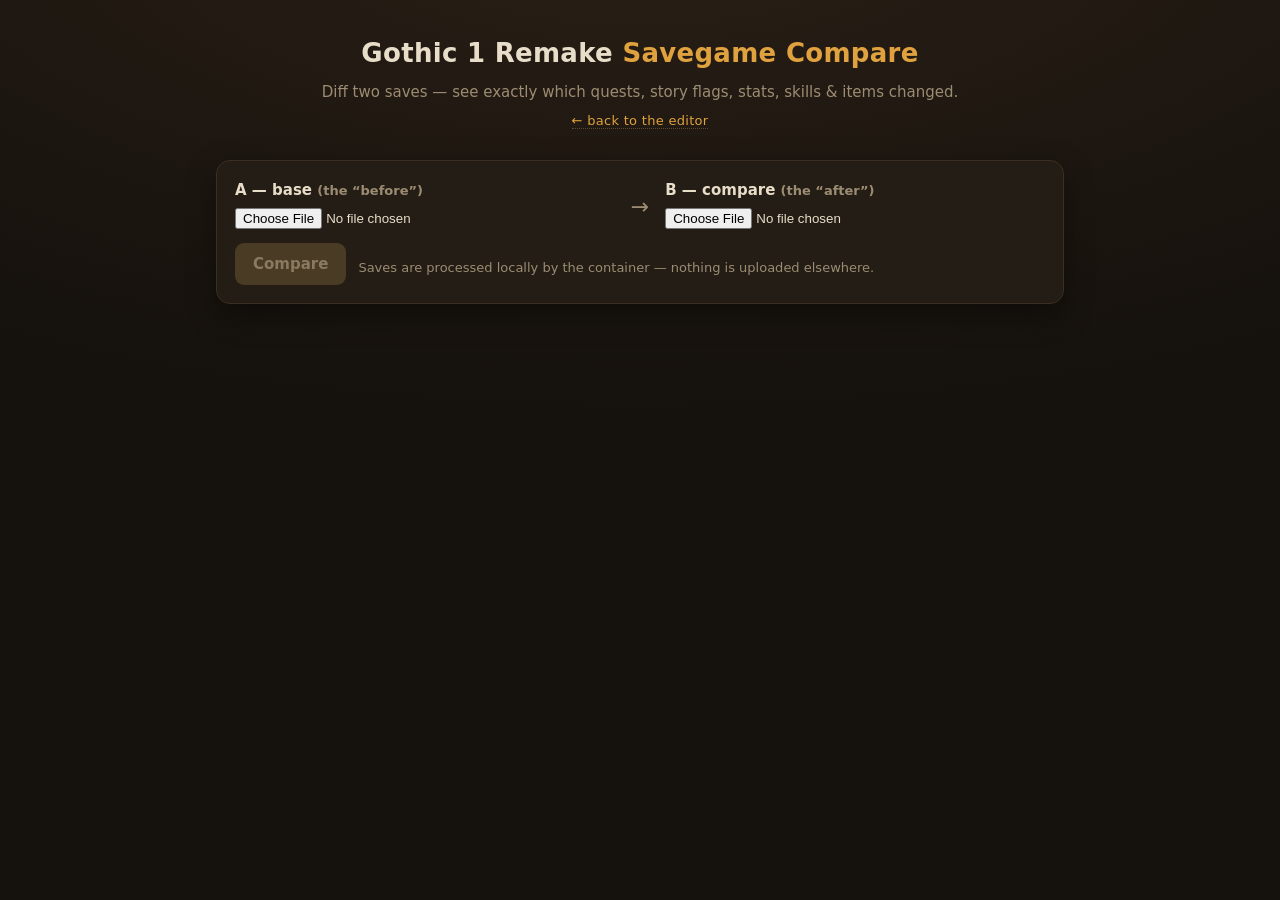
==== app/static/compare.html @ a9488100 "Add savegame Compare (diff) view New read-only tool to diff two saves, reusing the editor's g1r read" ====
<!DOCTYPE html>
<html lang="en">
<head>
<meta charset="utf-8">
<meta name="viewport" content="width=device-width, initial-scale=1">
<title>Gothic 1 Remake — Savegame Compare</title>
<link rel="stylesheet" href="style.css">
</head>
<body>
<header>
  <h1>Gothic&nbsp;1 Remake <span>Savegame Compare</span></h1>
  <p class="sub">Diff two saves — see exactly which quests, story flags, stats, skills &amp; items changed.</p>
  <p class="byline"><a href="/">← back to the editor</a></p>
</header>

<main>
  <section class="card">
    <div class="cmp-pick">
      <div class="cmp-slot">
        <label class="cmp-label">A — base <span class="muted">(the “before”)</span></label>
        <input type="file" id="file-a" accept=".sav">
      </div>
      <div class="cmp-arrow">→</div>
      <div class="cmp-slot">
        <label class="cmp-label">B — compare <span class="muted">(the “after”)</span></label>
        <input type="file" id="file-b" accept=".sav">
      </div>
    </div>
    <div class="cmp-actions">
      <button id="go" class="primary" disabled>Compare</button>
      <span class="hint">Saves are processed locally by the container — nothing is uploaded elsewhere.</span>
    </div>
    <div id="cmp-loading" class="loading hidden"><span class="spinner"></span><span>Decompressing &amp; diffing…</span></div>
    <div id="cmp-error" class="error hidden"></div>
  </section>

  <section id="cmp-results" class="card hidden">
    <div class="savebar">
      <div><span class="badge">diff</span> <strong id="cmp-a"></strong> <span class="meta">→</span> <strong id="cmp-b"></strong></div>
      <div class="savebar-right">
        <label class="check"><input type="checkbox" id="cmp-only-changed"> changed only</label>
        <span id="cmp-total" class="count"></span>
      </div>
    </div>
    <div id="cmp-body"></div>
  </section>
</main>

<script src="compare.js"></script>
</body>
</html>
---- app/static/style.css ----
:root{
  --bg:#15110d; --bg2:#1e1812; --card:#241d15; --line:#3a2f22;
  --text:#e8ddc8; --muted:#9c8c72; --accent:#c8862a; --accent2:#e0a23e;
  --ok:#5a9a4a; --run:#c8862a; --avail:#5c7fb0; --fail:#b04a3a; --none:#6b6256;
}
*{box-sizing:border-box}
body{margin:0;font:15px/1.5 "Segoe UI",system-ui,sans-serif;background:
  radial-gradient(1200px 500px at 50% -10%,#2a2016,var(--bg)) fixed;color:var(--text)}
header{text-align:center;padding:34px 16px 12px}
header h1{margin:0;font-size:26px;font-weight:600;letter-spacing:.3px}
header h1 span{color:var(--accent2)}
/* signature byline — "forged by Xetoxyc" with a gradient name */
.byline{margin:7px 0 0;color:var(--muted);font-size:13px;letter-spacing:.3px;font-style:italic}
.byline a{font-style:normal;color:var(--accent2);text-decoration:none;
  border-bottom:1px dotted #5a4a33;transition:.15s}
.byline a:hover{border-bottom-color:var(--accent2)}
.byline .sig{font-weight:700;letter-spacing:.2px;border-bottom:1px solid transparent;
  background:linear-gradient(90deg,var(--accent),var(--accent2));
  -webkit-background-clip:text;background-clip:text;-webkit-text-fill-color:transparent}
.byline .sig:hover{filter:brightness(1.18);border-bottom-color:var(--accent)}
.sub{color:var(--muted);margin:8px 0 0}
/* support block — coffee chip + the reasoning behind it */
.support{margin-top:16px;display:flex;flex-direction:column;align-items:center;gap:9px}
.support .coffee{display:inline-block;background:#FFDD00;color:#1a1209;font-weight:600;
  padding:7px 15px;border-radius:9px;text-decoration:none;font-size:14px;
  box-shadow:0 4px 14px #0004}
.support .coffee:hover{filter:brightness(1.06)}
.support-note{margin:0;max-width:540px;color:var(--muted);font-size:12.5px;line-height:1.55}
.support-note b{color:var(--accent2);font-weight:600}
/* site footer — disclaimer + imprint/privacy links */
.site-foot{display:flex;flex-direction:column;align-items:center;gap:16px;
  text-align:center;padding:22px 16px 96px;color:var(--muted);font-size:12px;line-height:1.5}
.site-foot span{max-width:560px;opacity:.85}
.foot-links{display:flex;gap:18px;align-items:center;justify-content:center;flex-wrap:wrap}
.cred-link{color:var(--muted);text-decoration:none;white-space:nowrap;
  border-bottom:1px dotted #5a4a33;transition:.15s}
.cred-link:hover{color:var(--accent2);border-bottom-color:var(--accent2)}
main{max-width:880px;margin:18px auto;padding:0 16px 16px}
.card{background:var(--card);border:1px solid var(--line);border-radius:14px;
  padding:18px;margin-bottom:18px;box-shadow:0 10px 30px #0006}
.hidden{display:none!important}

/* upload */
.drop{border:2px dashed var(--line);border-radius:12px;padding:34px;text-align:center;
  transition:.15s;cursor:pointer}
.drop.over{border-color:var(--accent);background:#2c2317}
.drop code{background:#0003;padding:1px 6px;border-radius:5px}
.hint{color:var(--muted);font-size:13px;margin:8px 0 0}
.loading{margin-top:14px;color:var(--accent2);display:flex;align-items:center;
  justify-content:center;gap:10px}
.spinner{width:18px;height:18px;border:3px solid var(--line);border-top-color:var(--accent);
  border-radius:50%;animation:spin .8s linear infinite;flex:none;display:inline-block}
@keyframes spin{to{transform:rotate(360deg)}}
.btnspin{width:14px;height:14px;border:2px solid #ffffff55;border-top-color:#fff;
  border-radius:50%;animation:spin .8s linear infinite;display:inline-block;
  vertical-align:-2px;margin-right:7px}
.error{margin-top:14px;color:#f0a;background:#3a1620;border:1px solid #5a2030;
  padding:10px 12px;border-radius:8px}

/* save bar */
.savebar{display:flex;align-items:center;gap:12px;justify-content:space-between;
  padding-bottom:14px;border-bottom:1px solid var(--line);margin-bottom:14px}
.badge{font-size:11px;text-transform:uppercase;letter-spacing:.5px;color:var(--bg);
  background:var(--accent);padding:2px 7px;border-radius:5px;margin-right:8px}
.meta{color:var(--muted);font-size:13px;margin-left:10px}

/* toolbar */
.toolbar{display:flex;align-items:center;gap:14px;margin-bottom:12px;flex-wrap:wrap}
#search{flex:1;min-width:220px;background:var(--bg2);border:1px solid var(--line);
  color:var(--text);padding:10px 12px;border-radius:9px;font-size:14px}
#search:focus{outline:none;border-color:var(--accent)}
.check{color:var(--muted);font-size:13px;display:flex;align-items:center;gap:6px;cursor:pointer}
.count{color:var(--muted);font-size:13px;margin-left:auto}

/* list */
.list{max-height:56vh;overflow:auto;border:1px solid var(--line);border-radius:10px}
.row{display:flex;align-items:center;gap:12px;padding:9px 12px;border-bottom:1px solid #00000030}
.row:last-child{border-bottom:none}
.row.changed{background:#2c2417}
.row .name{flex:1;min-width:0;overflow:hidden;text-overflow:ellipsis;white-space:nowrap;
  font-size:14px}
.row .name small{color:var(--muted);display:block;font-size:11px;overflow:hidden;
  text-overflow:ellipsis}
.row .arrow{color:var(--muted)}
.st{font-size:11px;text-transform:uppercase;letter-spacing:.4px;padding:3px 8px;
  border-radius:20px;white-space:nowrap}
.st.Succeeded{background:#1f3318;color:#9ad07e;border:1px solid #34552a}
.st.Running{background:#33280f;color:#e0a23e;border:1px solid #564111}
.st.Available{background:#172738;color:#86b3e0;border:1px solid #244665}
.st.Failed{background:#341816;color:#e08a7e;border:1px solid #5a2a24}
.st.None{background:#26221c;color:#9c8c72;border:1px solid #3a3328}
select{background:var(--bg2);color:var(--text);border:1px solid var(--line);
  border-radius:8px;padding:6px 8px;font-size:13px}
select:focus{outline:none;border-color:var(--accent)}
.empty{padding:30px;text-align:center;color:var(--muted)}

/* behaviour status badges */
.bstat{font-size:11px;text-transform:uppercase;letter-spacing:.4px;padding:3px 9px;
  border-radius:20px;white-space:nowrap;flex:none}
.bstat.Friendly{background:#1f3318;color:#9ad07e;border:1px solid #34552a}
.bstat.Angry{background:#33280f;color:#e0a23e;border:1px solid #564111}
.bstat.Hostile,.bstat.Execute{background:#341816;color:#e08a7e;border:1px solid #5a2a24}
.bstat.Downed,.bstat.Neutral,.bstat.Other{background:#26221c;color:#9c8c72;border:1px solid #3a3328}

/* footer bar */
.bar{position:fixed;left:0;right:0;bottom:0;display:flex;align-items:center;gap:14px;
  padding:12px 22px;background:#1b150fee;border-top:1px solid var(--line);
  backdrop-filter:blur(6px)}
.bar .grow{flex:1}
#pending{color:var(--accent2);font-weight:600}
button{font:inherit;cursor:pointer}
.link{background:none;border:none;color:var(--accent2);text-decoration:underline;
  padding:0;font-size:13px}
.link:disabled{color:var(--muted);cursor:default;text-decoration:none}
.primary{background:var(--accent);color:#1a1209;border:none;font-weight:600;
  padding:10px 18px;border-radius:9px}
.primary:disabled{background:#4a3b25;color:#8a7a60;cursor:default}
.primary:not(:disabled):hover{background:var(--accent2)}

.toast{position:fixed;bottom:78px;left:50%;transform:translateX(-50%);
  background:#0c0a07;border:1px solid var(--line);color:var(--text);
  padding:10px 16px;border-radius:9px;box-shadow:0 8px 24px #0008;z-index:9}

/* tabs */
.tabs{display:flex;gap:4px;border-bottom:1px solid var(--line);margin:4px 0 16px}
.tab{background:none;border:none;color:var(--muted);padding:10px 16px;font-size:15px;
  border-bottom:2px solid transparent;margin-bottom:-1px}
.tab:hover{color:var(--text)}
.tab.active{color:var(--accent2);border-bottom-color:var(--accent)}
.panel-head{display:flex;align-items:center;justify-content:space-between;gap:12px;margin-bottom:8px}
.muted{color:var(--muted);font-size:13px;margin:0}

/* attribute editors */
.attrs{max-height:56vh;overflow:auto;padding-right:4px}
.grp{margin-bottom:16px}
.grp h3{margin:6px 0 8px;font-size:13px;text-transform:uppercase;letter-spacing:.5px;
  color:var(--accent2);font-weight:600;border-bottom:1px solid var(--line);padding-bottom:5px}
.grid{display:grid;grid-template-columns:repeat(auto-fill,minmax(220px,1fr));gap:8px}
.attr{display:flex;align-items:center;gap:8px;background:var(--bg2);border:1px solid var(--line);
  border-radius:9px;padding:7px 10px}
.attr.changed{border-color:var(--accent);background:#2c2417}
.attr label{flex:1;min-width:0;font-size:13px;overflow:hidden;text-overflow:ellipsis;white-space:nowrap}
.attr label small{display:block;font-size:10px;color:var(--muted);overflow:hidden;
  text-overflow:ellipsis;white-space:nowrap}
.attr input{width:92px;background:#0d0b08;color:var(--text);border:1px solid var(--line);
  border-radius:7px;padding:6px 8px;font-size:13px;text-align:right}
.attr input:focus{outline:none;border-color:var(--accent)}
.attr.changed input{border-color:var(--accent2);color:var(--accent2)}
.attr select{width:auto;min-width:128px;background:#0d0b08;color:var(--text);
  border:1px solid var(--line);border-radius:7px;padding:6px 8px;font-size:13px}
.attr.changed select{border-color:var(--accent2);color:var(--accent2)}
/* skill rows stack the name above a full-width select (room for the full label) */
.attr.skillrow{flex-direction:column;align-items:stretch;gap:5px}
.attr.skillrow label{flex:none;white-space:normal;overflow:visible}
.attr.skillrow select{width:100%;min-width:0}

/* skills */
.sec{margin:6px 0 4px;font-size:14px;color:var(--text);font-weight:600}
.learned{margin-top:12px}
.lgrp{display:flex;flex-wrap:wrap;align-items:center;gap:6px;margin-bottom:8px}
.lcat{font-size:11px;text-transform:uppercase;letter-spacing:.5px;color:var(--accent2);
  width:78px;flex:none}
.chip{font-size:12px;background:var(--bg2);border:1px solid var(--line);color:var(--muted);
  padding:3px 9px;border-radius:20px}
#skills-list{max-height:54vh;overflow:auto}
.attr.fresh{opacity:.82}
.attr.fresh label{color:var(--muted)}
.tag{font-size:9px;text-transform:uppercase;letter-spacing:.4px;color:var(--muted);
  border:1px solid var(--line);border-radius:4px;padding:1px 4px;margin-left:4px;vertical-align:middle}

/* savegame compare page */
.cmp-pick{display:flex;gap:16px;align-items:flex-end;flex-wrap:wrap}
.cmp-slot{flex:1;min-width:220px;display:flex;flex-direction:column;gap:6px}
.cmp-label{font-weight:600;color:var(--text)}
.cmp-arrow{font-size:22px;color:var(--muted);padding-bottom:6px}
.cmp-actions{display:flex;gap:12px;align-items:center;margin-top:14px;flex-wrap:wrap}
.diff-grp{margin:0 0 18px}
.diff-grp h3{margin:0 0 6px;border-bottom:1px solid var(--line);padding-bottom:4px}
.diff-sub{font-size:11px;text-transform:uppercase;letter-spacing:.5px;color:var(--muted);margin:8px 0 3px}
.diff-row{display:flex;gap:8px;align-items:center;padding:3px 10px;border-left:3px solid var(--line)}
.diff-row.add{border-color:var(--ok)}
.diff-row.rem{border-color:var(--fail)}
.diff-row.chg{border-color:var(--accent)}
.diff-row .k{flex:1;color:var(--text)}
.diff-row .v{color:var(--muted);font-variant-numeric:tabular-nums}
.diff-row .arrow{color:var(--muted)}
.d-add{color:var(--ok);font-size:13px} .d-rem{color:var(--fail);font-size:13px} .d-chg{color:var(--accent);font-size:13px}

/* glossary collapsible groups */
details.gloss{border:1px solid var(--line);border-radius:9px;margin-bottom:8px;background:var(--bg2)}
details.gloss summary{cursor:pointer;padding:10px 12px;font-weight:600;list-style:none;
  display:flex;align-items:center;gap:8px;user-select:none}
details.gloss summary::-webkit-details-marker{display:none}
details.gloss summary::before{content:"▸";color:var(--accent2);transition:transform .12s}
details.gloss[open] summary::before{transform:rotate(90deg)}
details.gloss summary .muted{font-weight:400;font-size:12px;margin-left:auto}
details.gloss .gloss-body{border-top:1px solid var(--line)}
details.gloss .gloss-body .row{padding-left:22px}
.row.locked{opacity:.5}
.row.locked select{cursor:not-allowed}
select:disabled{opacity:.6}
/* glossary sub-tabs */
.subtabs{display:flex;gap:6px;flex-wrap:wrap;margin:12px 0 14px}
.subtab{background:var(--bg2);border:1px solid var(--line);color:var(--muted);
  padding:6px 14px;border-radius:20px;font-size:13px}
.subtab:hover{color:var(--text)}
.subtab.active{background:var(--accent);color:#1a1209;border-color:var(--accent);font-weight:600}

/* item picker modal */
.modal{position:fixed;inset:0;z-index:50;display:flex;align-items:center;justify-content:center;padding:20px}
.modal-backdrop{position:absolute;inset:0;background:#0009;backdrop-filter:blur(3px)}
.modal-box{position:relative;width:min(760px,100%);max-height:84vh;display:flex;flex-direction:column;
  background:var(--card);border:1px solid var(--line);border-radius:14px;box-shadow:0 18px 50px #000a;overflow:hidden}
.modal-head{display:flex;align-items:center;gap:12px;padding:14px 16px;border-bottom:1px solid var(--line)}
.modal-head h3{margin:0;font-size:16px;font-weight:600;white-space:nowrap}
.modal-head input[type="search"]{flex:1;background:var(--bg2);border:1px solid var(--line);color:var(--text);
  padding:9px 12px;border-radius:9px;font-size:14px}
.modal-head input[type="search"]:focus{outline:none;border-color:var(--accent)}
.modal-head h3{white-space:nowrap}
.modal-x{background:none;border:none;color:var(--muted);font-size:18px;line-height:1;padding:4px 6px;border-radius:7px}
.modal-x:hover{color:var(--text);background:var(--bg2)}
.modal-body{display:flex;min-height:0;flex:1}
.modal-cats{width:188px;flex:none;overflow:auto;border-right:1px solid var(--line);padding:8px}
.cat-btn{display:flex;align-items:center;justify-content:space-between;gap:8px;width:100%;text-align:left;
  background:none;border:none;color:var(--text);padding:7px 10px;border-radius:8px;font-size:13px;margin-bottom:2px}
.cat-btn:hover{background:var(--bg2)}
.cat-btn.active{background:var(--accent);color:#1a1209;font-weight:600}
.cat-n{font-size:11px;color:var(--muted);background:#0003;padding:1px 7px;border-radius:20px}
.cat-btn.active .cat-n{color:#1a1209;background:#0002}
.modal-items{flex:1;overflow:auto;padding:8px;display:grid;grid-template-columns:repeat(auto-fill,minmax(220px,1fr));
  gap:6px;align-content:start}
.pick{display:flex;align-items:center;gap:8px;justify-content:space-between;text-align:left;
  background:var(--bg2);border:1px solid var(--line);border-radius:9px;padding:8px 10px;color:var(--text)}
.pick:hover{border-color:var(--accent)}
.pick.picked{border-color:var(--ok);background:#1c2417}
.pick-name{flex:1;min-width:0;font-size:13px;overflow:hidden;text-overflow:ellipsis;white-space:nowrap}
.pick-name small{display:block;font-size:10px;color:var(--muted);overflow:hidden;text-overflow:ellipsis}
.pick-add{flex:none;font-size:13px;color:var(--accent2);font-weight:600;min-width:24px;text-align:right}
.pick.picked .pick-add{color:#9ad07e}
.modal-foot{display:flex;align-items:center;gap:12px;padding:12px 16px;border-top:1px solid var(--line)}
.modal-foot .muted{flex:1;overflow:hidden;text-overflow:ellipsis;white-space:nowrap}
@media (max-width:560px){.modal-cats{width:130px}.modal-items{grid-template-columns:1fr}}

/* NPC tab — two-pane layout */
.npc-layout{display:flex;gap:14px;align-items:flex-start}
.npc-listpane{width:300px;flex:none;display:flex;flex-direction:column;gap:8px}
.npc-listpane #search-npc{background:var(--bg2);border:1px solid var(--line);color:var(--text);
  padding:9px 12px;border-radius:9px;font-size:14px}
.npc-listpane #search-npc:focus{outline:none;border-color:var(--accent)}
.npc-listpane .check{margin:0}
.npc-listpane .count{margin:0}
.npc-list{max-height:56vh;overflow:auto;border:1px solid var(--line);border-radius:10px;background:var(--bg2)}
.npc-row{display:flex;align-items:center;gap:8px;justify-content:space-between;width:100%;text-align:left;
  background:none;border:none;border-bottom:1px solid #00000030;color:var(--text);padding:8px 11px}
.npc-row:last-child{border-bottom:none}
.npc-row:hover{background:#2c2417}
.npc-row.active{background:var(--accent);color:#1a1209}
.npc-row.dead:not(.active) .npc-name{opacity:.55;text-decoration:line-through}
.npc-row.edited .npc-name::after{content:"●";color:var(--accent2);margin-left:6px;font-size:10px}
.npc-row.active.edited .npc-name::after{color:#1a1209}
.npc-name{flex:1;min-width:0;font-size:13px;overflow:hidden;text-overflow:ellipsis;white-space:nowrap}
.npc-name small{display:block;font-size:10px;color:var(--muted);overflow:hidden;text-overflow:ellipsis}
.npc-row.active .npc-name small{color:#1a120999}
.npc-detail{flex:1;min-width:0;border:1px solid var(--line);border-radius:10px;padding:14px;min-height:200px}
.npc-head{display:flex;align-items:center;justify-content:space-between;gap:12px;
  border-bottom:1px solid var(--line);padding-bottom:10px;margin-bottom:4px}
.npc-head h3{margin:0;font-size:17px}
.npc-head code{font-size:10px;color:var(--muted)}
.npc-subbody{max-height:46vh;overflow:auto;padding-top:4px;padding-right:6px}
.attr .npc-equip{flex:none;font-size:11px;white-space:nowrap;padding:0 4px}
.attr .eq-badge{flex:none;font-size:10px;text-transform:uppercase;letter-spacing:.4px;
  color:#9ad07e;background:#1f3318;border:1px solid #34552a;border-radius:20px;padding:2px 8px;white-space:nowrap}
/* wider columns so weapon/item names aren't truncated to "Sword…" */
.npc-grid{grid-template-columns:repeat(auto-fill,minmax(300px,1fr))}
.npc-grid .attr label{font-size:13px}
/* add-item row: button doesn't wrap, hint flows to its own line, never overflows */
.npc-subbody .additem{margin:4px 0 14px;flex-wrap:wrap}
.npc-subbody .additem .primary.small{white-space:nowrap;flex:none}
.npc-subbody .additem .muted{flex:1 1 220px;min-width:0}
@media (max-width:640px){.npc-layout{flex-direction:column}.npc-listpane{width:100%}}

/* add-item / add-flag form + queued additions */
.additem{display:flex;gap:8px;margin:14px 0 12px;align-items:center}
.additem .muted{font-size:12px}
.additem input{background:var(--bg2);border:1px solid var(--line);color:var(--text);
  padding:9px 12px;border-radius:9px;font-size:14px}
.additem input:not([type=number]){flex:1}
.additem input:focus{outline:none;border-color:var(--accent)}
.additem input[type=number]{width:74px;background:#0d0b08;text-align:right;padding:9px}
.primary.small{padding:8px 14px;border-radius:9px}
.attr.added{border-color:var(--ok);background:#1c2417}
.attr.added label{color:#9ad07e}
.attr .rm{color:var(--fail);font-size:13px;padding:0 2px}

/* language picker (EN/DE segmented toggle) */
.savebar-right{display:flex;align-items:center;gap:12px}
.lang-pick{display:inline-flex;border:1px solid var(--line);border-radius:8px;overflow:hidden;background:var(--bg2)}
.lang-pick button{background:none;border:none;color:var(--muted);font-size:12px;font-weight:600;
  padding:5px 11px;cursor:pointer;letter-spacing:.04em}
.lang-pick button+button{border-left:1px solid var(--line)}
.lang-pick button:hover{color:var(--text)}
.lang-pick button.active{background:var(--accent);color:#1a130b}

/* weapon stat line (e.g. "110 Dmg / 95 Str") — small, between name and id */
small.stat{color:var(--accent2);font-weight:600}
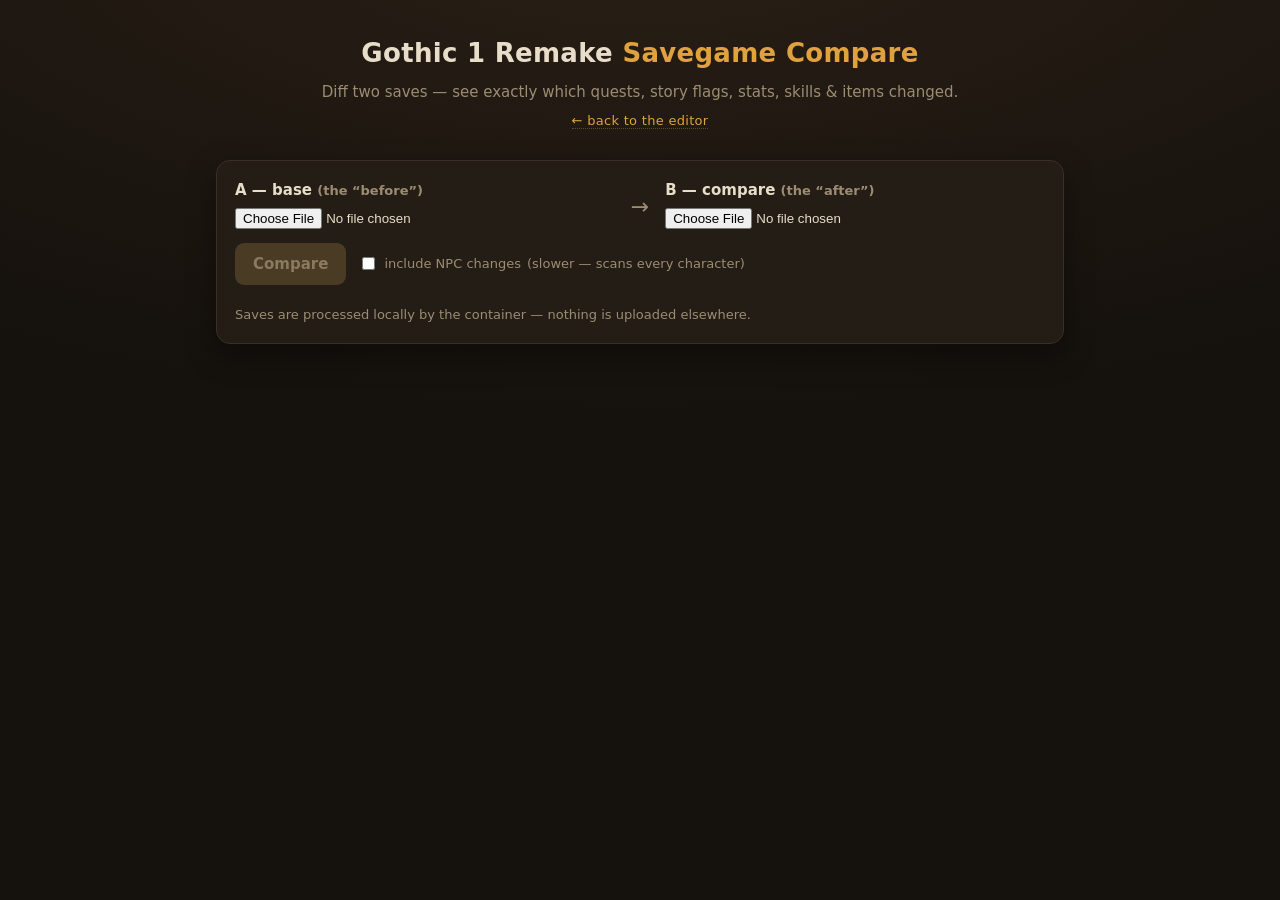
==== commit eab22310: "Compare: on-demand NPC diff + editable B with copy-A and export - NPC diff is opt-in (heavy: scans e" ====
--- a/app/static/compare.html
+++ b/app/static/compare.html
@@ -28,6 +28,7 @@
     </div>
     <div class="cmp-actions">
       <button id="go" class="primary" disabled>Compare</button>
+      <label class="check"><input type="checkbox" id="inc-npcs"> include NPC changes <span class="muted">(slower — scans every character)</span></label>
       <span class="hint">Saves are processed locally by the container — nothing is uploaded elsewhere.</span>
     </div>
     <div id="cmp-loading" class="loading hidden"><span class="spinner"></span><span>Decompressing &amp; diffing…</span></div>
@@ -40,6 +41,7 @@
       <div class="savebar-right">
         <label class="check"><input type="checkbox" id="cmp-only-changed"> changed only</label>
         <span id="cmp-total" class="count"></span>
+        <button id="cmp-export" class="primary small hidden">Export edited B</button>
       </div>
     </div>
     <div id="cmp-body"></div>
--- a/app/static/style.css
+++ b/app/static/style.css
@@ -185,6 +185,10 @@
 .diff-row .v{color:var(--muted);font-variant-numeric:tabular-nums}
 .diff-row .arrow{color:var(--muted)}
 .d-add{color:var(--ok);font-size:13px} .d-rem{color:var(--fail);font-size:13px} .d-chg{color:var(--accent);font-size:13px}
+.diff-row .cmp-edit{width:96px;background:var(--bg2);border:1px solid var(--line);color:var(--text);border-radius:4px;padding:2px 6px;font:inherit}
+.diff-row select.cmp-edit{width:auto}
+.diff-row .cmp-edit.edited{border-color:var(--accent2);color:var(--accent2)}
+.diff-row .cmp-copy{font-size:12px;white-space:nowrap}
 
 /* glossary collapsible groups */
 details.gloss{border:1px solid var(--line);border-radius:9px;margin-bottom:8px;background:var(--bg2)}
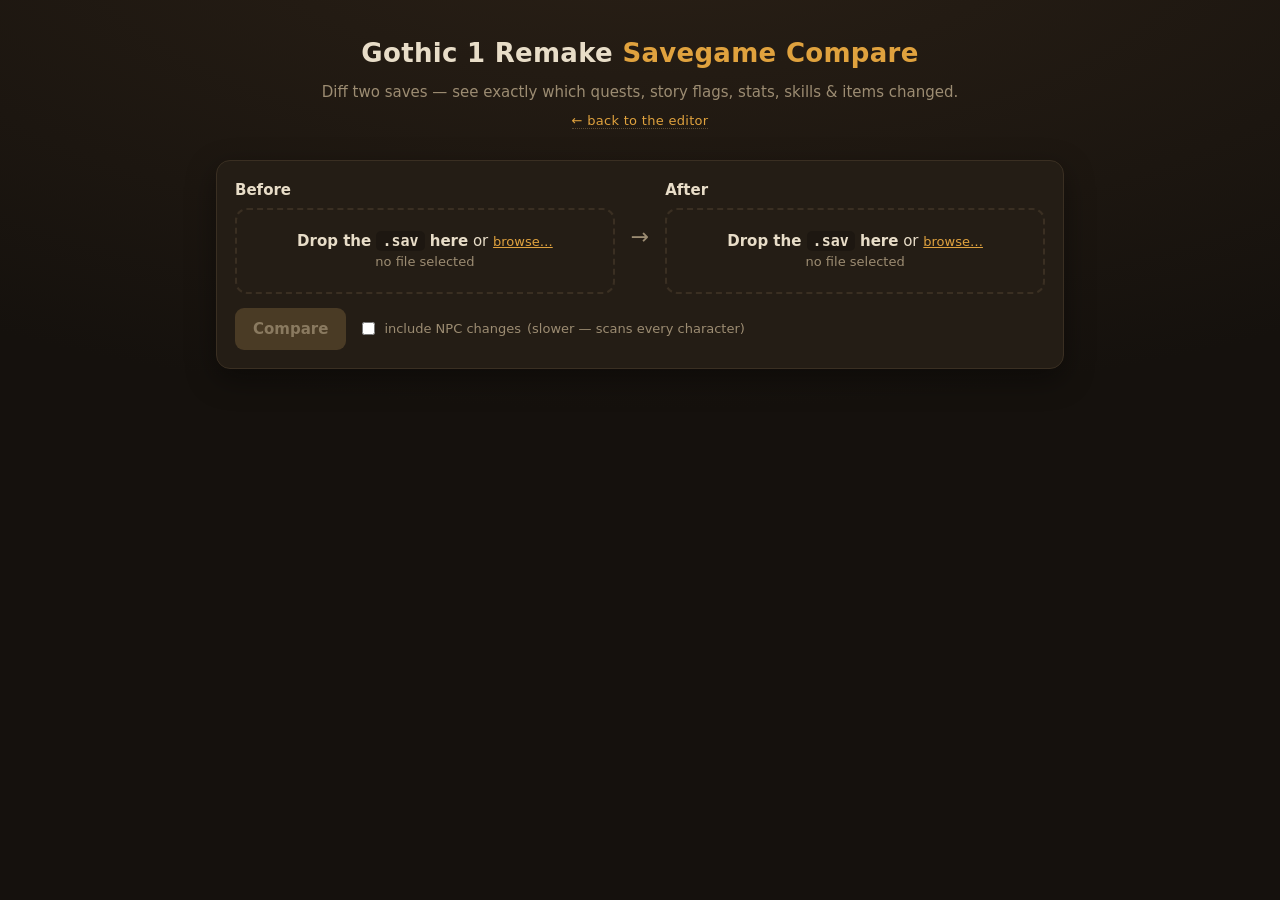
==== commit 386935ec: "feat(compare): drop-zone pickers, sticky save bar, readable link & honest counts Editor page: - styl" ====
--- a/app/static/compare.html
+++ b/app/static/compare.html
@@ -17,19 +17,26 @@
   <section class="card">
     <div class="cmp-pick">
       <div class="cmp-slot">
-        <label class="cmp-label">A — base <span class="muted">(the “before”)</span></label>
-        <input type="file" id="file-a" accept=".sav">
+        <label class="cmp-label" for="file-a">Before</label>
+        <div class="drop cmp-drop" id="drop-a">
+          <input type="file" id="file-a" accept=".sav" hidden>
+          <p><strong>Drop the <code>.sav</code> here</strong> or <button type="button" class="link">browse…</button></p>
+          <p class="cmp-file" id="name-a"></p>
+        </div>
       </div>
       <div class="cmp-arrow">→</div>
       <div class="cmp-slot">
-        <label class="cmp-label">B — compare <span class="muted">(the “after”)</span></label>
-        <input type="file" id="file-b" accept=".sav">
+        <label class="cmp-label" for="file-b">After</label>
+        <div class="drop cmp-drop" id="drop-b">
+          <input type="file" id="file-b" accept=".sav" hidden>
+          <p><strong>Drop the <code>.sav</code> here</strong> or <button type="button" class="link">browse…</button></p>
+          <p class="cmp-file" id="name-b"></p>
+        </div>
       </div>
     </div>
     <div class="cmp-actions">
       <button id="go" class="primary" disabled>Compare</button>
       <label class="check"><input type="checkbox" id="inc-npcs"> include NPC changes <span class="muted">(slower — scans every character)</span></label>
-      <span class="hint">Saves are processed locally by the container — nothing is uploaded elsewhere.</span>
     </div>
     <div id="cmp-loading" class="loading hidden"><span class="spinner"></span><span>Decompressing &amp; diffing…</span></div>
     <div id="cmp-error" class="error hidden"></div>
@@ -37,14 +44,16 @@
 
   <section id="cmp-results" class="card hidden">
     <div class="savebar">
-      <div><span class="badge">diff</span> <strong id="cmp-a"></strong> <span class="meta">→</span> <strong id="cmp-b"></strong></div>
+      <div class="cmp-title"><span class="badge">diff</span> <strong id="cmp-a"></strong> <span class="cmp-sep">→</span> <strong id="cmp-b"></strong></div>
       <div class="savebar-right">
-        <label class="check"><input type="checkbox" id="cmp-only-changed"> changed only</label>
+        <label class="check"><input type="checkbox" id="cmp-only-changed" checked> changed only</label>
         <span id="cmp-total" class="count"></span>
-        <button id="cmp-export" class="primary small hidden">Export edited B</button>
       </div>
     </div>
     <div id="cmp-body"></div>
+    <div class="cmp-savebar">
+      <button id="cmp-export" class="primary" disabled>Save Changes</button>
+    </div>
   </section>
 </main>
 
--- a/app/static/style.css
+++ b/app/static/style.css
@@ -6,6 +6,8 @@
 *{box-sizing:border-box}
 body{margin:0;font:15px/1.5 "Segoe UI",system-ui,sans-serif;background:
   radial-gradient(1200px 500px at 50% -10%,#2a2016,var(--bg)) fixed;color:var(--text)}
+/* base link colour — keeps any unclassed anchor off the browser's default blue */
+a{color:var(--accent2)}
 header{text-align:center;padding:34px 16px 12px}
 header h1{margin:0;font-size:26px;font-weight:600;letter-spacing:.3px}
 header h1 span{color:var(--accent2)}
@@ -46,6 +48,10 @@
 .drop.over{border-color:var(--accent);background:#2c2317}
 .drop code{background:#0003;padding:1px 6px;border-radius:5px}
 .hint{color:var(--muted);font-size:13px;margin:8px 0 0}
+.hint a{color:var(--accent2);text-decoration:none;
+  border-bottom:1px dotted #5a4a33;transition:.15s}
+.hint a:hover{border-bottom-color:var(--accent2)}
+.cmp-cta{text-align:center;margin-top:12px}
 .loading{margin-top:14px;color:var(--accent2);display:flex;align-items:center;
   justify-content:center;gap:10px}
 .spinner{width:18px;height:18px;border:3px solid var(--line);border-top-color:var(--accent);
@@ -70,6 +76,7 @@
   color:var(--text);padding:10px 12px;border-radius:9px;font-size:14px}
 #search:focus{outline:none;border-color:var(--accent)}
 .check{color:var(--muted);font-size:13px;display:flex;align-items:center;gap:6px;cursor:pointer}
+.check input[type=checkbox]{accent-color:var(--accent);cursor:pointer}
 .count{color:var(--muted);font-size:13px;margin-left:auto}
 
 /* list */
@@ -169,10 +176,24 @@
   border:1px solid var(--line);border-radius:4px;padding:1px 4px;margin-left:4px;vertical-align:middle}
 
 /* savegame compare page */
-.cmp-pick{display:flex;gap:16px;align-items:flex-end;flex-wrap:wrap}
+.cmp-pick{display:flex;gap:16px;align-items:stretch;flex-wrap:wrap}
 .cmp-slot{flex:1;min-width:220px;display:flex;flex-direction:column;gap:6px}
 .cmp-label{font-weight:600;color:var(--text)}
-.cmp-arrow{font-size:22px;color:var(--muted);padding-bottom:6px}
+.cmp-arrow{font-size:22px;color:var(--muted);align-self:center}
+/* diff header — flex gap so the arrow sits evenly between both save names */
+.cmp-title{display:flex;align-items:center;gap:8px;flex-wrap:wrap;min-width:0}
+.cmp-sep{color:var(--muted);font-size:13px}
+/* save bar at the end of the diff — sticks to the viewport bottom so it stays
+   reachable while scrolling a long list, then settles at the card's edge */
+.cmp-savebar{position:sticky;bottom:0;display:flex;justify-content:flex-end;
+  margin:14px -18px -18px;padding:14px 18px;background:var(--card);
+  border-top:1px solid var(--line);border-radius:0 0 14px 14px}
+/* per-slot dropzone — same affordance as the editor's upload box, but compact */
+.cmp-drop{flex:1;padding:20px 14px;display:flex;flex-direction:column;justify-content:center}
+.cmp-drop p{margin:0}
+.cmp-drop.filled{border-style:solid;border-color:var(--accent)}
+.cmp-file{margin-top:8px;font-size:13px;color:var(--muted);word-break:break-all}
+.cmp-file.picked{color:var(--accent2);font-weight:600}
 .cmp-actions{display:flex;gap:12px;align-items:center;margin-top:14px;flex-wrap:wrap}
 .diff-grp{margin:0 0 18px}
 .diff-grp h3{margin:0 0 6px;border-bottom:1px solid var(--line);padding-bottom:4px}
@@ -181,7 +202,10 @@
 .diff-row.add{border-color:var(--ok)}
 .diff-row.rem{border-color:var(--fail)}
 .diff-row.chg{border-color:var(--accent)}
-.diff-row .k{flex:1;color:var(--text)}
+/* min-width:0 lets the key shrink; long quest keys ellipsize instead of
+   shoving the value/select/reset columns out of alignment (full name in title) */
+.diff-row .k{flex:1;min-width:0;color:var(--text);
+  overflow:hidden;text-overflow:ellipsis;white-space:nowrap}
 .diff-row .v{color:var(--muted);font-variant-numeric:tabular-nums}
 .diff-row .arrow{color:var(--muted)}
 .d-add{color:var(--ok);font-size:13px} .d-rem{color:var(--fail);font-size:13px} .d-chg{color:var(--accent);font-size:13px}
